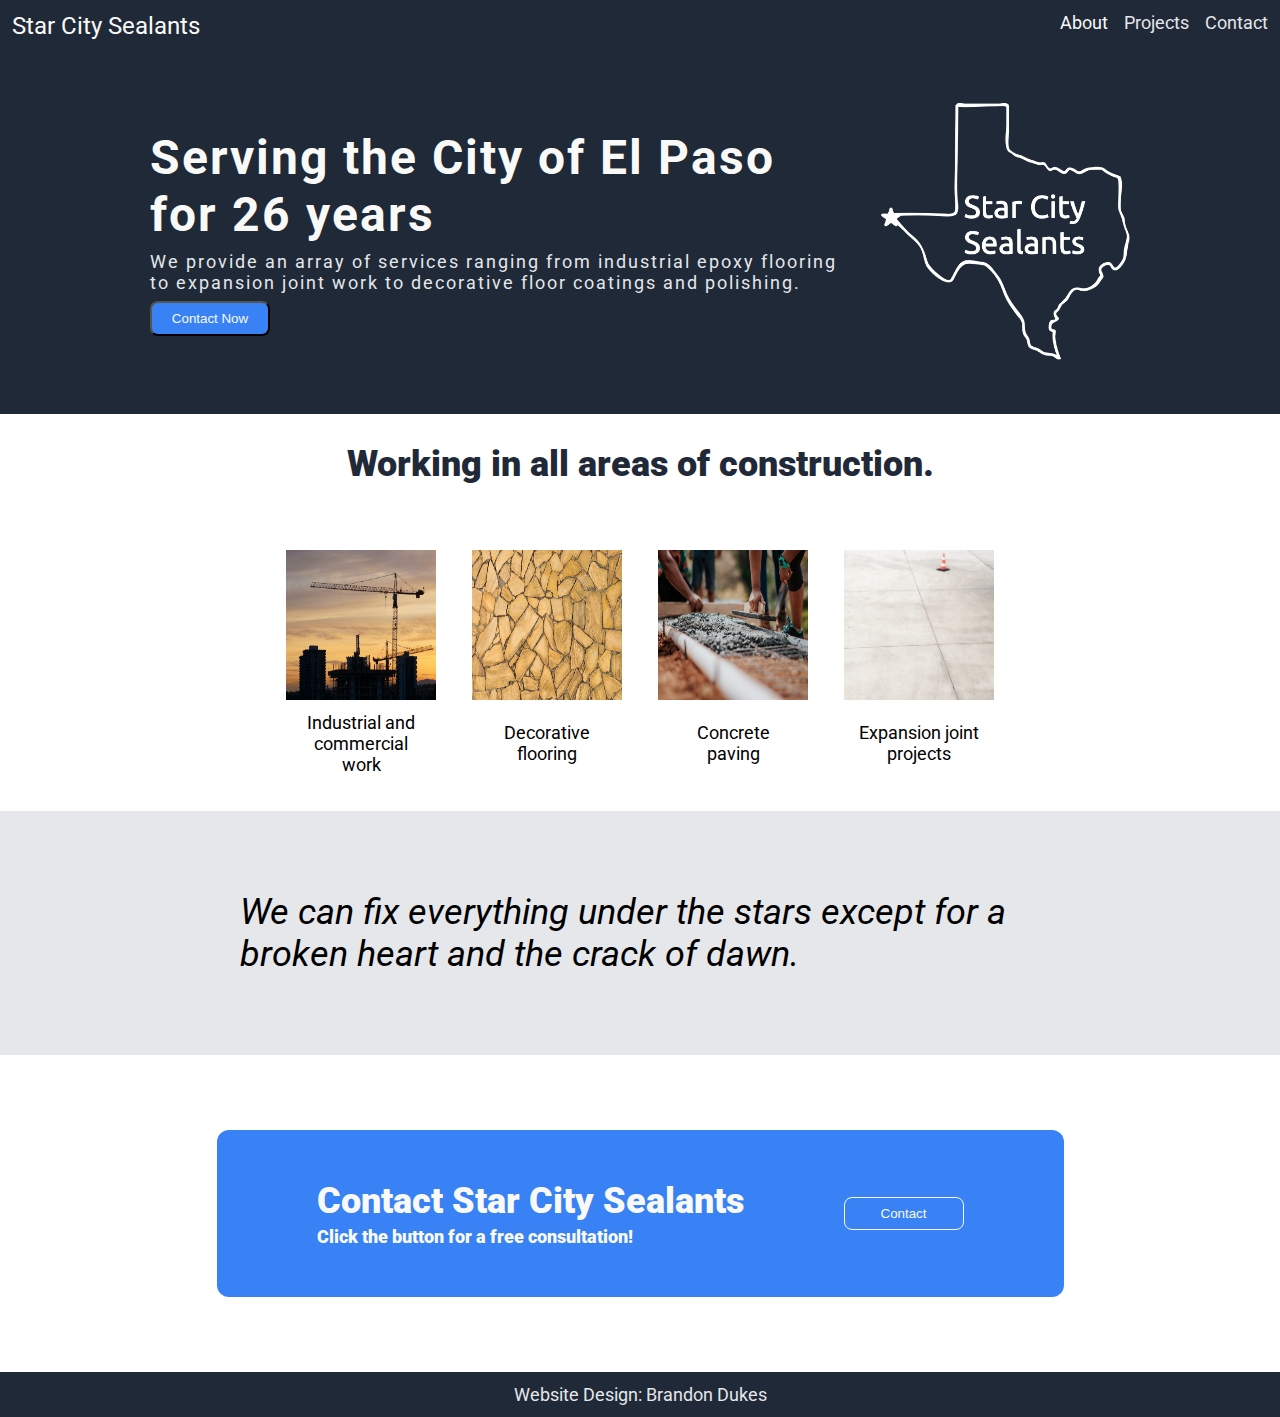
==== index.html @ 27688fa1 "Add link to projects page" ====
<!DOCTYPE html>
<html lang="en">
<head>
    <meta charset="UTF-8">
    <link rel="stylesheet" type="text/css" href="./styles/style.css">
    <link rel="stylesheet" type="text/css" href="http://fonts.googleapis.com/css?family=Roboto">
    <title>Star City Sealants Inc.</title>
</head>
<body>
    <!--Logo and links-->
    <div class="header-bar">

        <div class="header-container">
            <!--Left side logo-->
            <div class="left"> <a href="./index.html"> Star City Sealants </a></div>

            <!--Right side links-->
            <div class="right">
                <ul>
                    <li><a href="./about.html"> About </a></li>
                    <li> <a href="./projects.html"></a> Projects </li>
                    <li>Contact</li>
                </ul>
            </div>
        </div>

    </div>
    <div class="section-0">
        <div class="content-container">
            <div class="content">
                <div class="business-age">Serving the City of El Paso for 26 years</div>
                <div class="business-statement"> We provide an array of services ranging from
                    industrial epoxy flooring to expansion joint work to decorative floor coatings and
                    polishing.
                </div>
                <button class="btn" type="submit"> Contact Now </button>
            </div>
            <div class="image-box">
                <img src="./images/logo_2.png" alt="Company logo">
            </div>
        </div>
    </div>
    <div class="section-1">
        <div class="content">Working in all areas of construction.</div>
        <div class="examples">
            <div class="info">
                <img src="./images/pexels-jiyoung-kim-4513940.jpg">
                <div class="text">Industrial and commercial work</div>
            </div>
            <div class="info">
                <img src="./images/pexels-edgard-motta-8454814.jpg">
                <div class="text">Decorative flooring</div>
            </div>
            <div class="info">
                <img src="./images/pexels-rodolfo-quirós-2219024.jpg">
                <div class="text">Concrete paving</div>
            </div>
            <div class="info">
                <img src="./images/pexels-arın-turkay-1088169.jpg">
                <div class="text">Expansion joint projects</div>
            </div>
        </div>
    </div>
    <div class="section-2">
        <div class="quote"> We can fix everything under
            the stars except for a broken heart and the crack of dawn.
        </div>
    </div>
    <div class="call-to-action">
        <div class="call-to-action-container">
            <div class="text-container">
                <div class="call">Contact Star City Sealants</div>
                <div class="sign-up-text">Click the button for a 
                    free consultation!
                </div>
            </div>
            <button class="btn">Contact</button>
        </div>
    </div>

    <div class="footer">
        <div class="footer-container">
            <div>Website Design: Brandon Dukes</div>
        </div>
    </div>
</body>
</html>
---- styles/style.css ----
/* Styles for index.html */

* {
    box-sizing: border-box;
    margin: 0;
    padding: 0;
}

body {
    font-family: 'Roboto', sans-serif;
}

/* header-bar */

ul {
    display: flex;
    flex-wrap: wrap;
    margin: 0;
    padding: 0;
    gap: 16px;
}

li {
    list-style-type: none;
}

.header-container .right a:hover {
    color: #3882F6;
    text-decoration: underline;
}

a {
    color: #f9FAF8;
    text-decoration: none;
}

/* Flex the header container to align links and logo horizontally */
.header-bar {
    padding: 12px;
    background-color: #1F2937;
}

.header-container {
    display: flex;
    justify-content: space-between;
    margin: 0 auto;
}

.left {
    font-size: 24px;
    color: #F9FAF8;
}

.right {
    font-size: 18px;
    color: #E5E7EB;
}

/* section-0 */

button {
    background-color: #3882F6;
    color: #F9FAF8;
    border-radius: 8px;
    width: 120px;
    padding: 8px;
}

.image-box img {

    /* Sizing section-0 logo based 
    on surrounding content */
    width: 250px;

}

.section-0 {
    background-color: #1F2937;
}

.section-0 .content {
    display: flex;
    flex-direction: column;
    flex-wrap: wrap;
    flex: 1;
    letter-spacing: 2px;
    gap: 8px;
}


.business-age {
    font-size: 48px;
    color: #F9FAF8;
    font-weight: bold;
}

.business-statement {
    display: block;
    font-size: 18px;
    color: #E5E7EB;
}

.content-container {
    display: flex;
    align-items: center;
    justify-content: center;
    gap: 36px;
    padding: 50px 0;
    margin: 0 150px;
}

/* section-1 */

.section-1 {
    display: block;
}

.info {
    display: flex;
    flex-wrap: wrap;
    justify-content: center;
    max-width: 150px;
    padding: 12px;
    gap: 12px;

}

.text {
    text-align: center;
    font-size: 18px;
}

.examples {
    display: flex;
    justify-content: center;
    flex-wrap: wrap;
    padding: 24px;
    gap: 36px;
}

.examples img {
    height: 150px;
    width: 150px;
}

.section-1 .content {
    display: flex;
    height: 100px;
    justify-content: space-around;
    align-items: center;
    font-size: 36px;
    font-weight: 900;
    color: #1F2937;
}

/* section-2 */

.section-2 {
    display: flex;
    justify-content: center;
    background-color: #E5E7EB;
}

.quote {
    width: 800px;
    padding: 80px 0;
    font-size: 36px;
    font-style: italic;
}

/* call-to-action section */

.call-to-action {
    display: flex;
    justify-content: center;
    padding: 75px;
}

.call-to-action-container {
    display: flex;
    justify-content: center;
    align-items: center;
    border-radius: 12px;
    font-size: 36px;
    font-weight: 900;
    color: #F9FAF8;
    padding: 50px 100px;
    gap: 100px;
    background-color: #3882F6;
}

.call-to-action-container .btn {
    border: 1px solid #F9FAF8;
}

.sign-up-text {
    font-size: 18px;
}

.text-container {
    display: flex;
    flex-direction: column;
    justify-content: center;
    gap: 4px;
}

/* footer */

.footer {
    padding: 12px;
    background-color: #1F2937;
}

.footer-container {
    display: flex;
    justify-content: center;
    align-items: center;
    font-size: 18px;
    color: #E5E7EB;
}
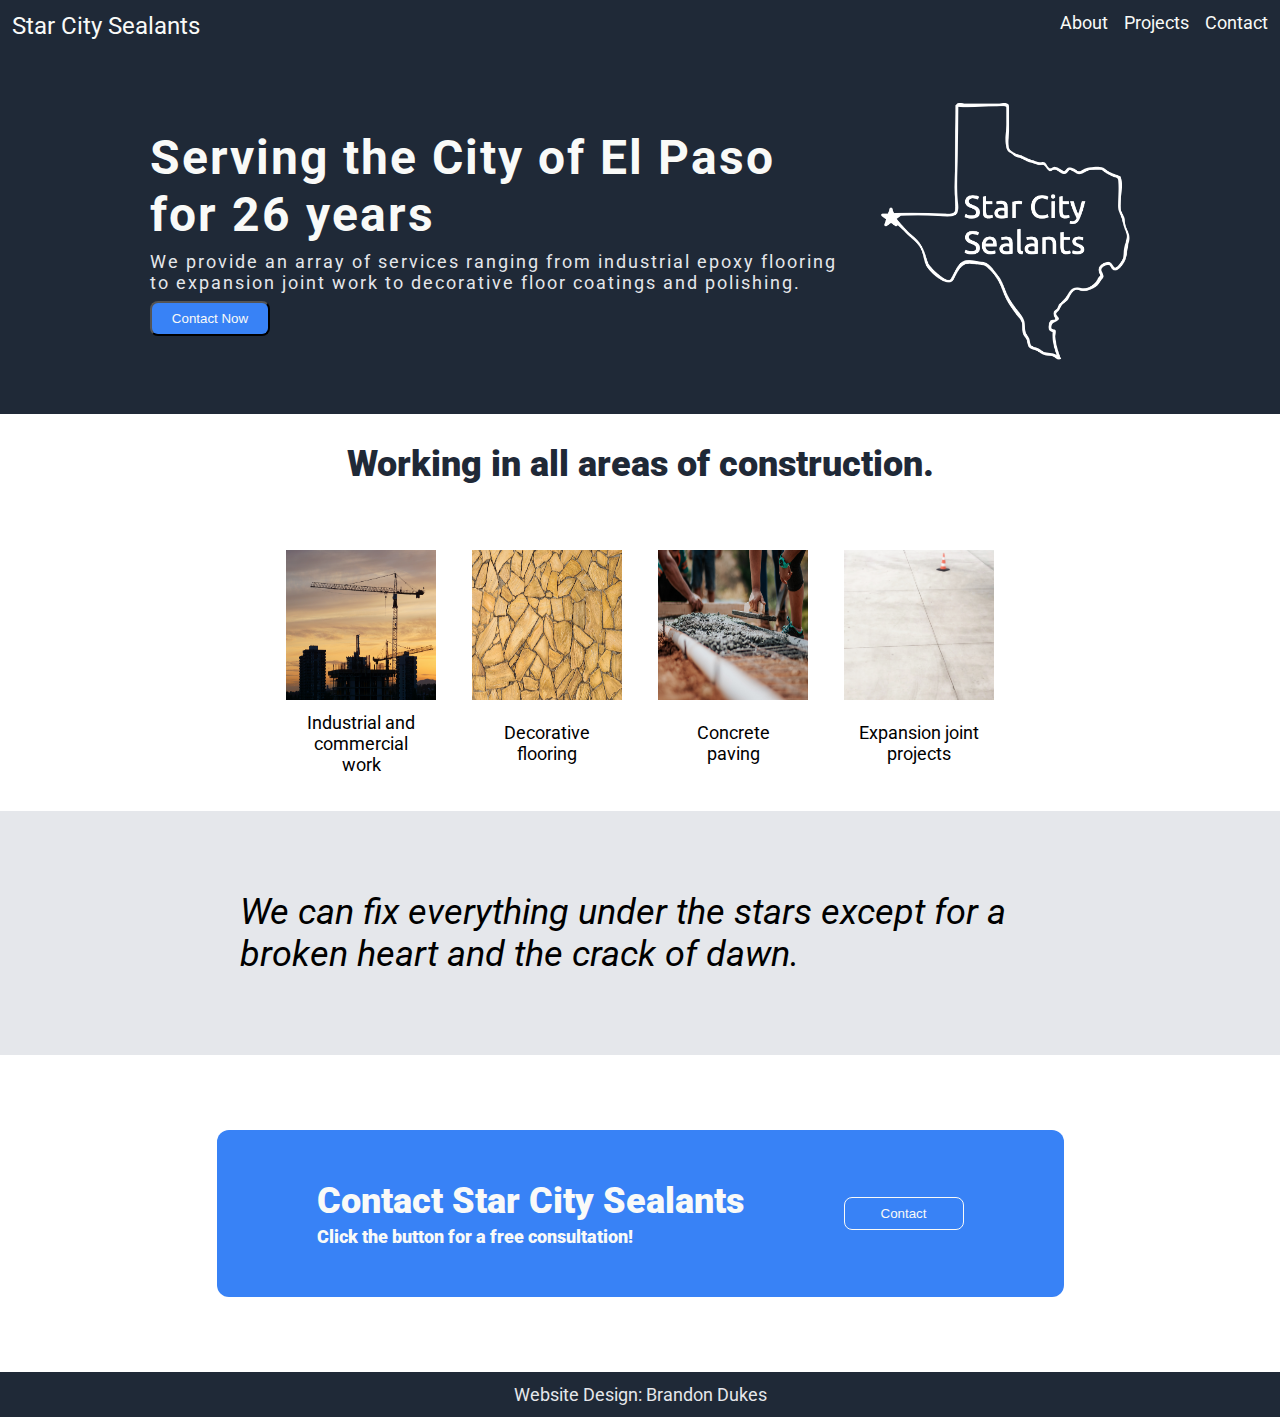
==== commit 1c2c7e2f: "Add links to header bar tabs" ====
--- a/index.html
+++ b/index.html
@@ -18,8 +18,8 @@
             <div class="right">
                 <ul>
                     <li><a href="./about.html"> About </a></li>
-                    <li> <a href="./projects.html"></a> Projects </li>
-                    <li>Contact</li>
+                    <li> <a href="./projects.html"> Projects </a></li>
+                    <li> <a href="./contact.html" > Contact </a></li>
                 </ul>
             </div>
         </div>
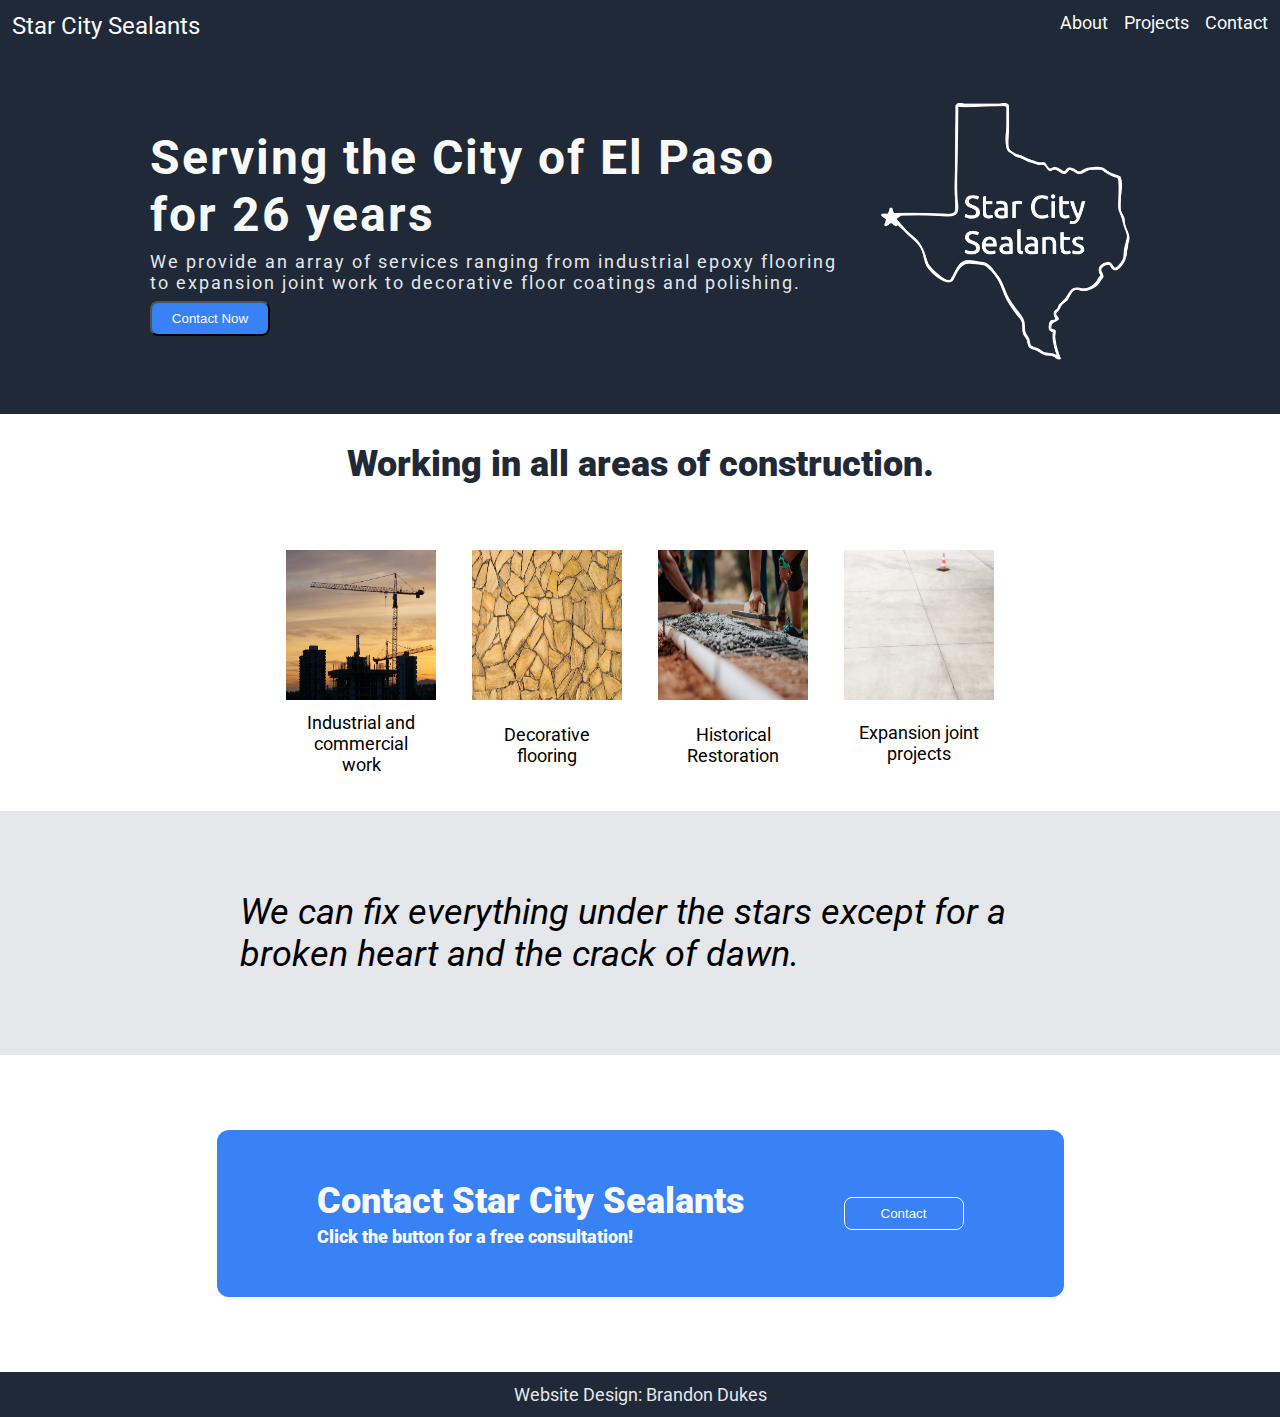
==== commit 5d7ae864: "Add links to section-1 photos" ====
--- a/index.html
+++ b/index.html
@@ -48,12 +48,12 @@
                 <div class="text">Industrial and commercial work</div>
             </div>
             <div class="info">
-                <img src="./images/pexels-edgard-motta-8454814.jpg">
+                <a href="decorative-concrete.html"><img src="./images/pexels-edgard-motta-8454814.jpg"></a>
                 <div class="text">Decorative flooring</div>
             </div>
             <div class="info">
-                <img src="./images/pexels-rodolfo-quirós-2219024.jpg">
-                <div class="text">Concrete paving</div>
+                <a href="historical-restoration.html"><img src="./images/pexels-rodolfo-quirós-2219024.jpg"></a>
+                <div class="text">Historical Restoration</div>
             </div>
             <div class="info">
                 <img src="./images/pexels-arın-turkay-1088169.jpg">
@@ -83,5 +83,8 @@
             <div>Website Design: Brandon Dukes</div>
         </div>
     </div>
+
+    <script src="./js/script.js"></script>
+    
 </body>
 </html>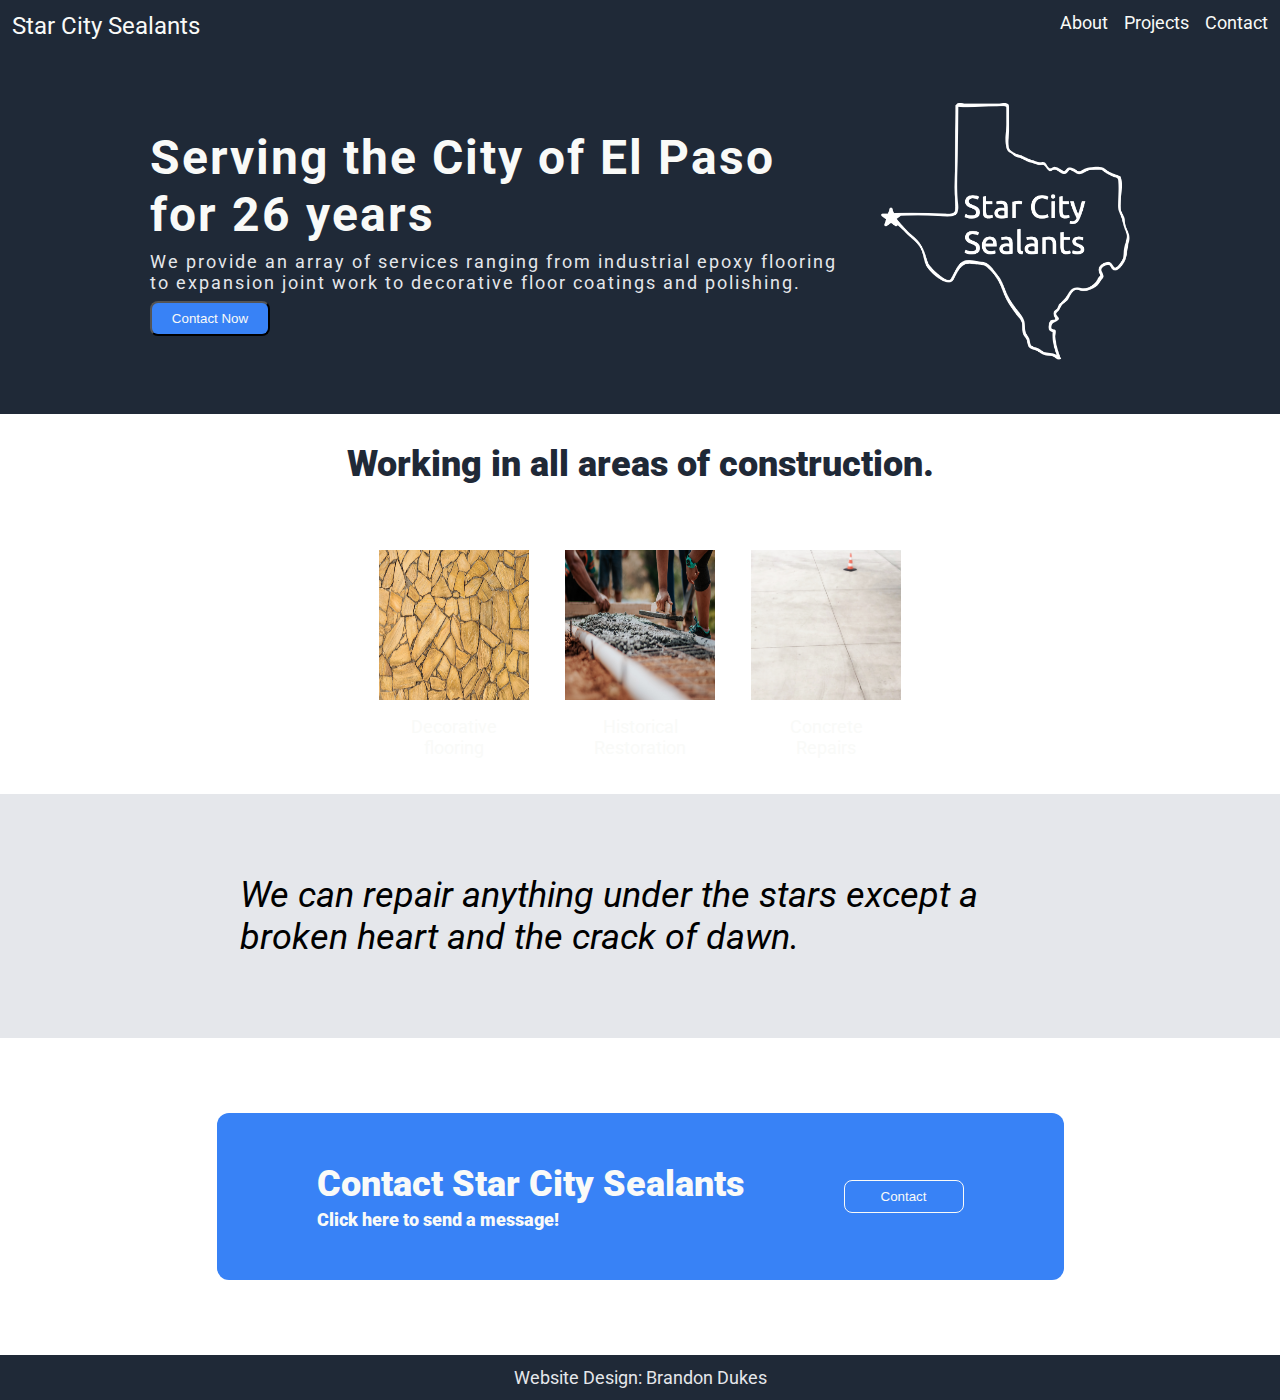
==== commit b1c0e9a0: "Add links to section-1 images, change descriptions" ====
--- a/index.html
+++ b/index.html
@@ -44,34 +44,29 @@
         <div class="content">Working in all areas of construction.</div>
         <div class="examples">
             <div class="info">
-                <img src="./images/pexels-jiyoung-kim-4513940.jpg">
-                <div class="text">Industrial and commercial work</div>
-            </div>
-            <div class="info">
                 <a href="decorative-concrete.html"><img src="./images/pexels-edgard-motta-8454814.jpg"></a>
-                <div class="text">Decorative flooring</div>
+                <a href="decorative-concrete.html"><div class="text">Decorative flooring</div></a>
             </div>
             <div class="info">
                 <a href="historical-restoration.html"><img src="./images/pexels-rodolfo-quirós-2219024.jpg"></a>
-                <div class="text">Historical Restoration</div>
+                <a href="historical-restoration.html"><div class="text">Historical Restoration</div></a>
             </div>
             <div class="info">
-                <img src="./images/pexels-arın-turkay-1088169.jpg">
-                <div class="text">Expansion joint projects</div>
+                <a href="concrete-repairs.html"><img src="./images/pexels-arın-turkay-1088169.jpg"></a>
+                <a href="concrete-repairs.html"><div class="text">Concrete Repairs</div></a>
             </div>
         </div>
     </div>
     <div class="section-2">
-        <div class="quote"> We can fix everything under
-            the stars except for a broken heart and the crack of dawn.
+        <div class="quote"> We can repair anything under the stars except a 
+            broken heart and the crack of dawn.
         </div>
     </div>
     <div class="call-to-action">
         <div class="call-to-action-container">
             <div class="text-container">
                 <div class="call">Contact Star City Sealants</div>
-                <div class="sign-up-text">Click the button for a 
-                    free consultation!
+                <div class="sign-up-text">Click here to send a message!
                 </div>
             </div>
             <button class="btn">Contact</button>
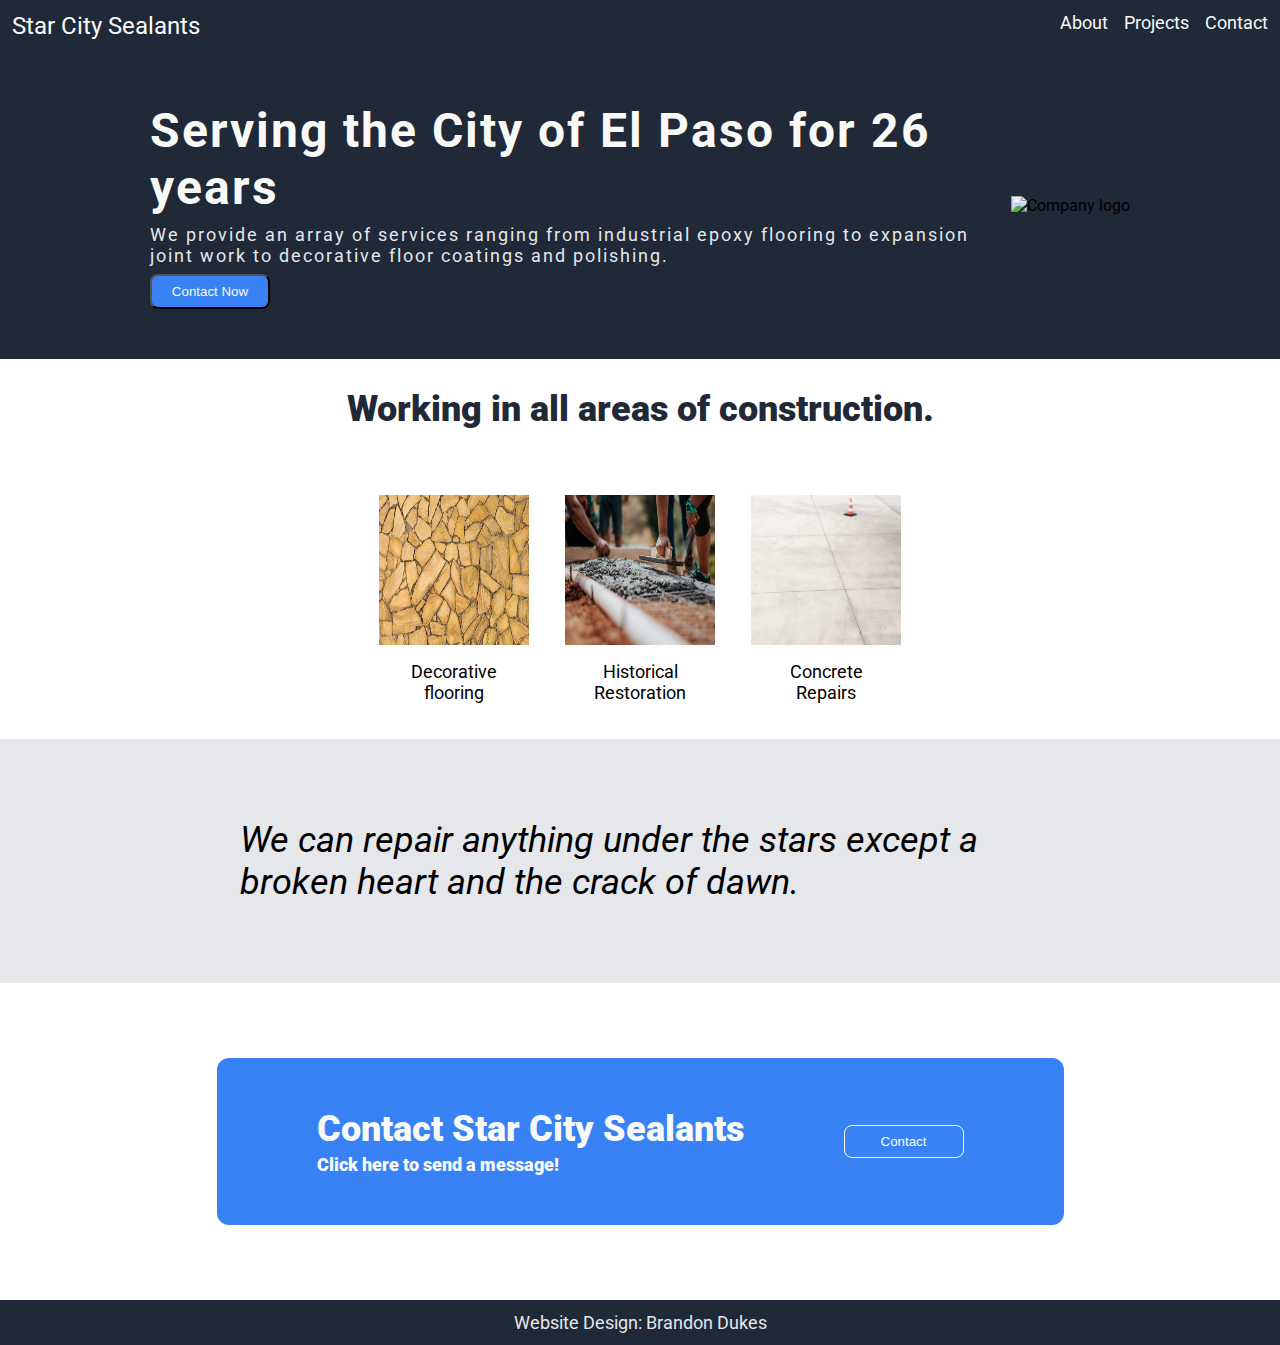
==== commit ebd7d859: "Update links to images" ====
--- a/index.html
+++ b/index.html
@@ -36,7 +36,7 @@
                 <button class="btn" type="submit"> Contact Now </button>
             </div>
             <div class="image-box">
-                <img src="./images/logo_2.png" alt="Company logo">
+                <img src="./images/other-images/logo_2.png" alt="Company logo">
             </div>
         </div>
     </div>
@@ -44,15 +44,15 @@
         <div class="content">Working in all areas of construction.</div>
         <div class="examples">
             <div class="info">
-                <a href="decorative-concrete.html"><img src="./images/pexels-edgard-motta-8454814.jpg"></a>
+                <a href="decorative-concrete.html"><img src="./images/other-images/pexels-edgard-motta-8454814.jpg"></a>
                 <a href="decorative-concrete.html"><div class="text">Decorative flooring</div></a>
             </div>
             <div class="info">
-                <a href="historical-restoration.html"><img src="./images/pexels-rodolfo-quirós-2219024.jpg"></a>
+                <a href="historical-restoration.html"><img src="./images/other-images/pexels-rodolfo-quirós-2219024.jpg"></a>
                 <a href="historical-restoration.html"><div class="text">Historical Restoration</div></a>
             </div>
             <div class="info">
-                <a href="concrete-repairs.html"><img src="./images/pexels-arın-turkay-1088169.jpg"></a>
+                <a href="concrete-repairs.html"><img src="./images/other-images/pexels-arın-turkay-1088169.jpg"></a>
                 <a href="concrete-repairs.html"><div class="text">Concrete Repairs</div></a>
             </div>
         </div>
--- a/styles/style.css
+++ b/styles/style.css
@@ -123,6 +123,15 @@
     padding: 12px;
     gap: 12px;
 
+}
+
+.info a {
+    color: black;
+}
+
+.info a:hover {
+    color: #3882F6;
+    text-decoration: underline;
 }
 
 .text {
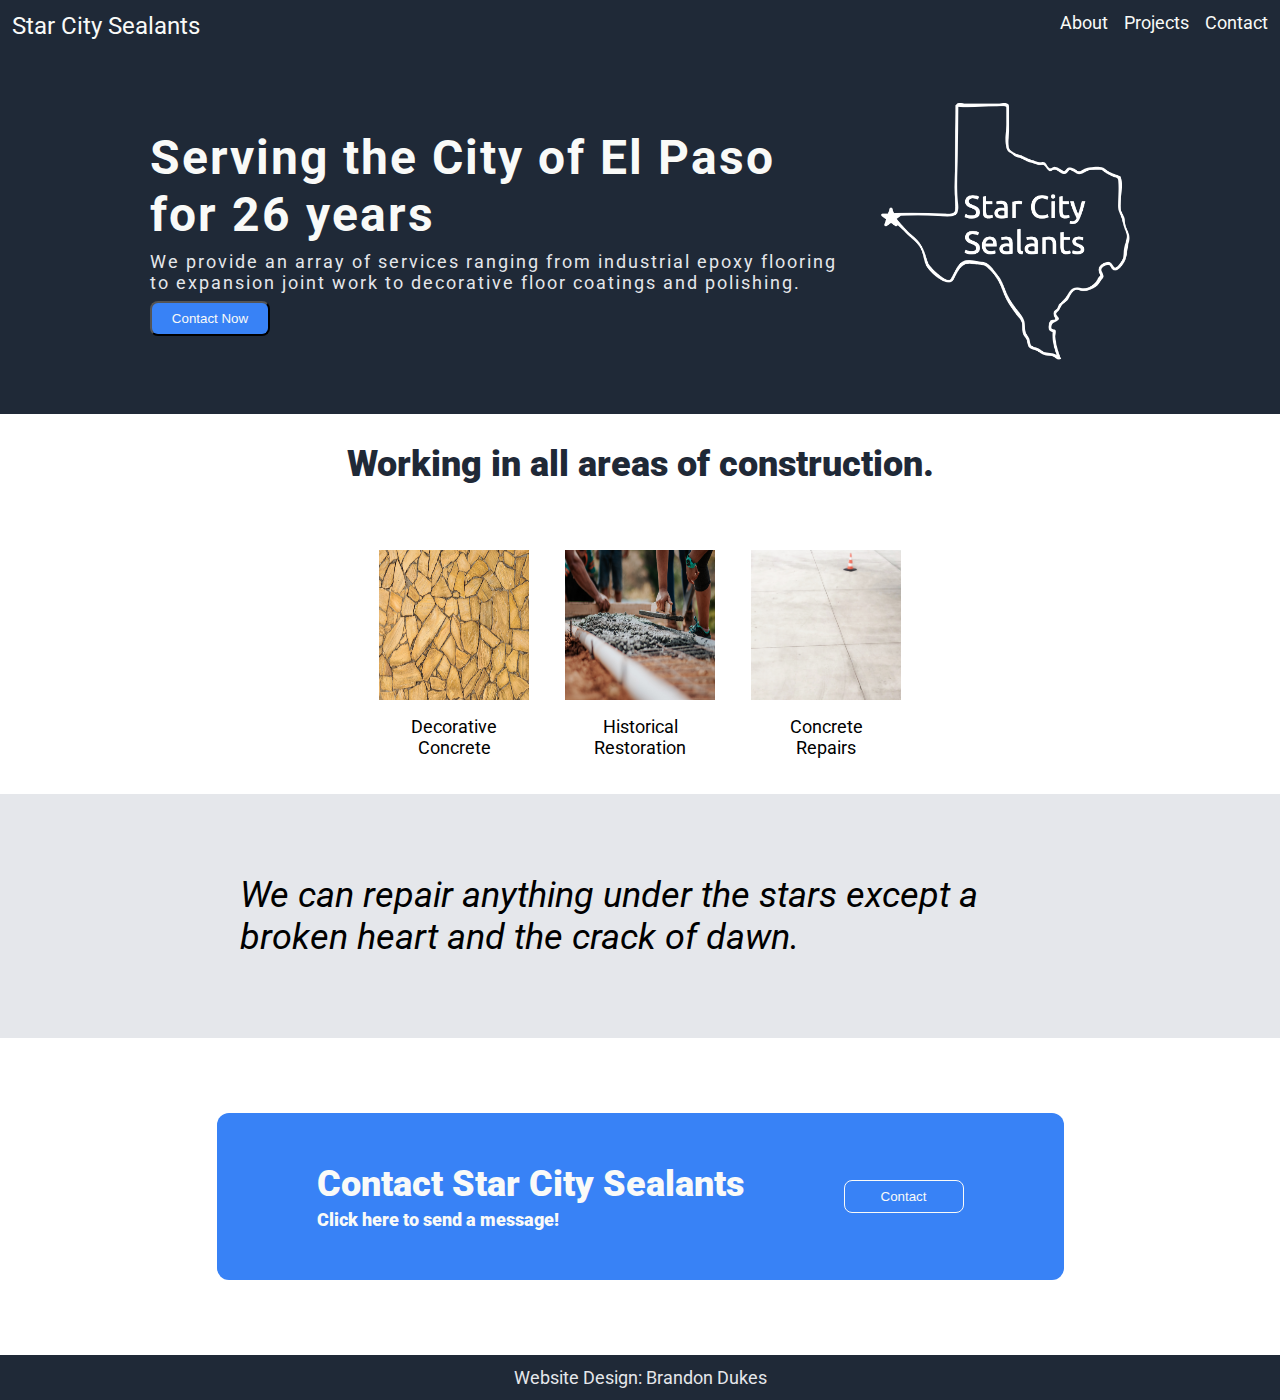
==== commit 5953e2ed: "Update links" ====
--- a/index.html
+++ b/index.html
@@ -12,14 +12,14 @@
 
         <div class="header-container">
             <!--Left side logo-->
-            <div class="left"> <a href="./index.html"> Star City Sealants </a></div>
+            <div class="left"> <a href="./html/index.html"> Star City Sealants </a></div>
 
             <!--Right side links-->
             <div class="right">
                 <ul>
-                    <li><a href="./about.html"> About </a></li>
-                    <li> <a href="./projects.html"> Projects </a></li>
-                    <li> <a href="./contact.html" > Contact </a></li>
+                    <li><a href="./html/about.html"> About </a></li>
+                    <li> <a href="./html/projects.html"> Projects </a></li>
+                    <li> <a href="./html/contact.html" > Contact </a></li>
                 </ul>
             </div>
         </div>
@@ -44,16 +44,16 @@
         <div class="content">Working in all areas of construction.</div>
         <div class="examples">
             <div class="info">
-                <a href="decorative-concrete.html"><img src="./images/other-images/pexels-edgard-motta-8454814.jpg"></a>
-                <a href="decorative-concrete.html"><div class="text">Decorative flooring</div></a>
+                <a href="./html/decorative-concrete.html"><img src="./images/other-images/pexels-edgard-motta-8454814.jpg"></a>
+                <a href="./html/decorative-concrete.html"><div class="text">Decorative Concrete</div></a>
             </div>
             <div class="info">
-                <a href="historical-restoration.html"><img src="./images/other-images/pexels-rodolfo-quirós-2219024.jpg"></a>
-                <a href="historical-restoration.html"><div class="text">Historical Restoration</div></a>
+                <a href="./html/historical-restoration.html"><img src="./images/other-images/pexels-rodolfo-quirós-2219024.jpg"></a>
+                <a href="./html/historical-restoration.html"><div class="text">Historical Restoration</div></a>
             </div>
             <div class="info">
-                <a href="concrete-repairs.html"><img src="./images/other-images/pexels-arın-turkay-1088169.jpg"></a>
-                <a href="concrete-repairs.html"><div class="text">Concrete Repairs</div></a>
+                <a href="./html/concrete-repairs.html"><img src="./images/other-images/pexels-arın-turkay-1088169.jpg"></a>
+                <a href="./html/concrete-repairs.html"><div class="text">Concrete Repairs</div></a>
             </div>
         </div>
     </div>
